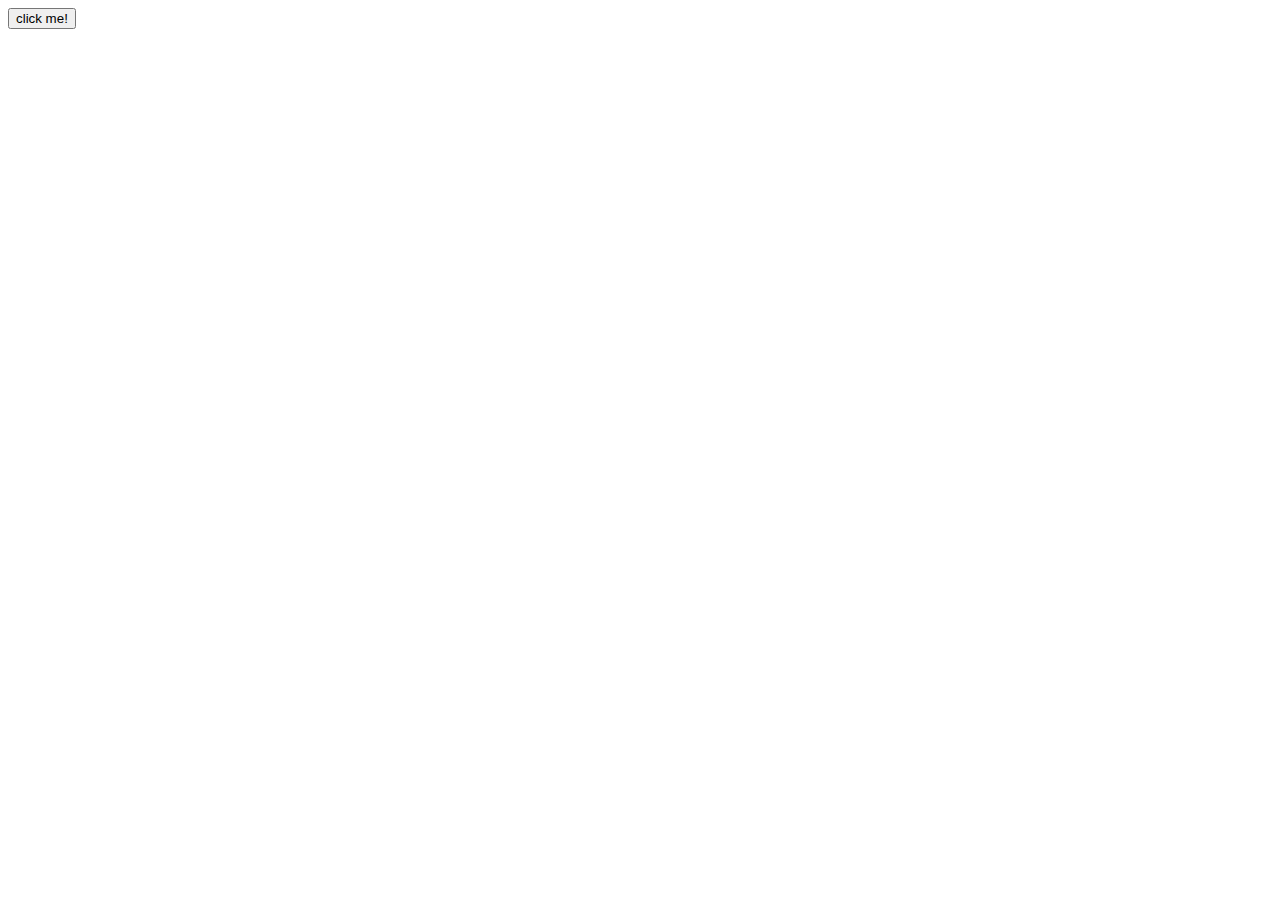
==== 02.Random background color changer/index.html @ e68b6e56 "02. file name changed" ====
<!DOCTYPE html>
<html lang="en">
  <head>
    <meta charset="UTF-8" />
    <meta name="viewport" content="width=device-width, initial-scale=1.0" />
    <link rel="stylesheet" href="style.css" />
    <title>Random Background Color</title>
  </head>
  <body>
    <button class="changer__btn">click me!</button>
    <p class="color__code"></p>
    <script src="script.js"></script>
  </body>
</html>
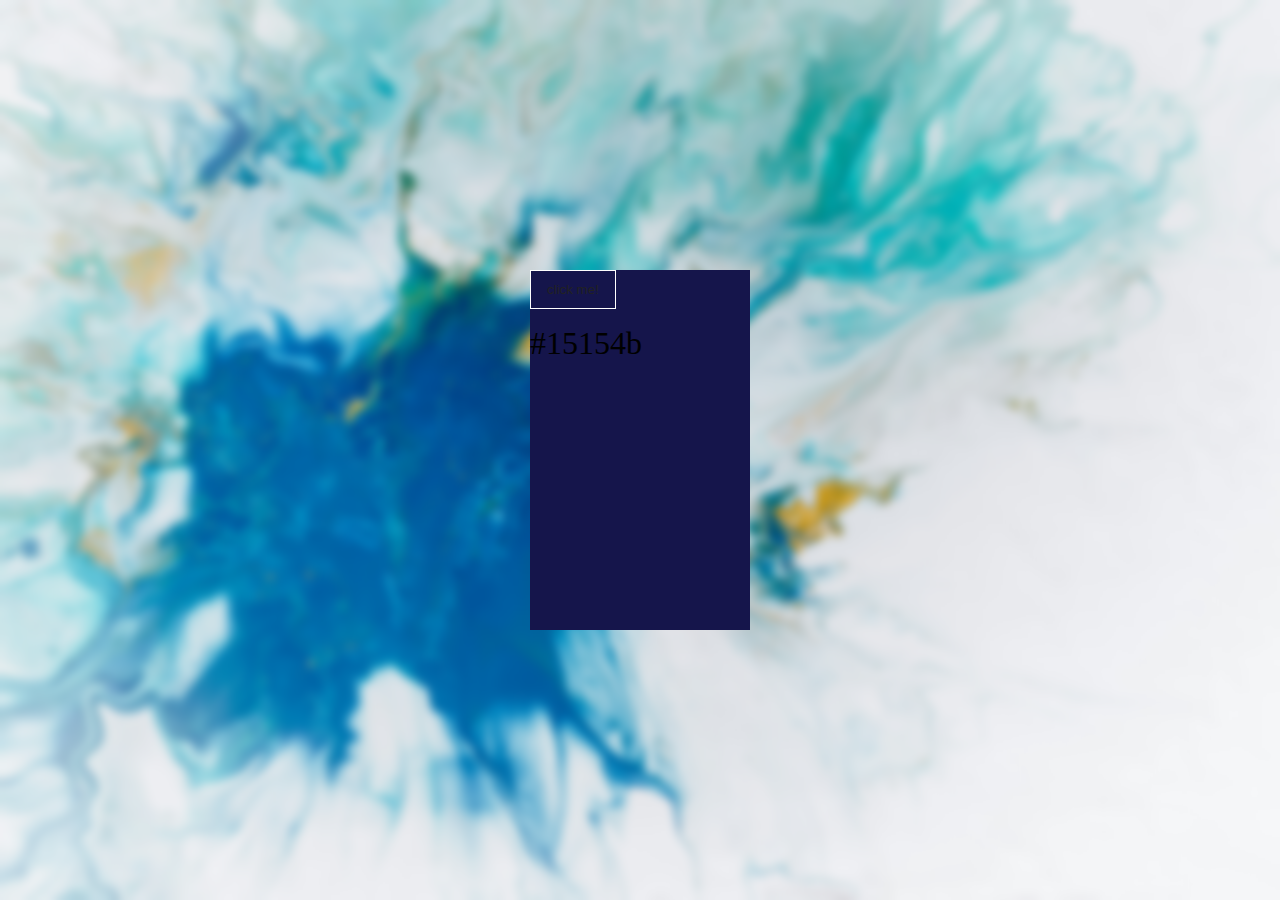
==== commit 2eaa3747: "02. html and css changes" ====
--- a/02.Random background color changer/index.html
+++ b/02.Random background color changer/index.html
@@ -7,8 +7,12 @@
     <title>Random Background Color</title>
   </head>
   <body>
-    <button class="changer__btn">click me!</button>
-    <p class="color__code"></p>
+    <div class="container">
+      <div class="color__screen">
+        <button class="changer__btn">click me!</button>
+        <p class="color__code"></p>
+      </div>
+    </div>
     <script src="script.js"></script>
   </body>
 </html>
--- a/02.Random background color changer/style.css
+++ b/02.Random background color changer/style.css
@@ -0,0 +1,47 @@
+* {
+  padding: 0;
+  margin: 0;
+  box-sizing: border-box;
+}
+
+body {
+  background: url(unsplash.jpg);
+  background-repeat: no-repeat;
+  background-position: center;
+  background-size: cover;
+  backdrop-filter: blur(5px);
+  height: 100dvb;
+  display: flex;
+  align-items: center;
+  flex-direction: column;
+  justify-content: center;
+  transition: 0.3s cubic-bezier(0.215, 0.61, 0.355, 1);
+}
+.color__screen {
+  width: 220px;
+  height: 40vh;
+}
+.changer__btn {
+  padding: 0.7rem 1rem;
+  background-color: transparent;
+  border: 1px solid #fff;
+  color: #222;
+  transition: 0.8s cubic-bezier(0.175, 0.885, 0.32, 1.275);
+}
+
+.changer__btn:hover {
+  border: 1px solid #222;
+  background-color: gainsboro;
+  /* color: #fff; */
+  cursor: pointer;
+  scale: 1.1;
+}
+
+.changer__btn:active {
+  scale: 0.9;
+}
+
+.color__code {
+  font-size: 2rem;
+  margin-top: 1rem;
+}
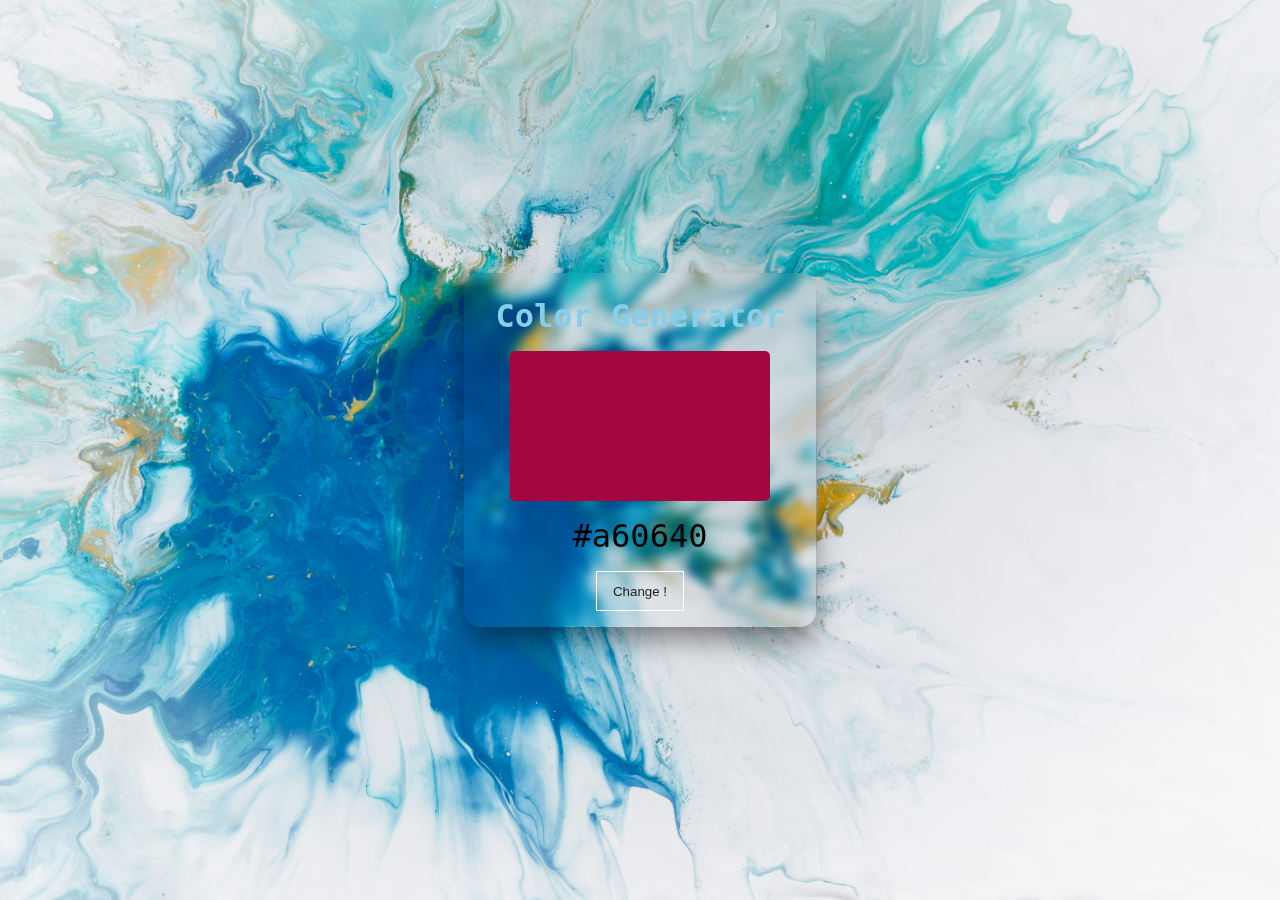
==== commit 8175f184: "02. complete" ====
--- a/02.Random background color changer/index.html
+++ b/02.Random background color changer/index.html
@@ -8,10 +8,12 @@
   </head>
   <body>
     <div class="container">
-      <div class="color__screen">
-        <button class="changer__btn">click me!</button>
-        <p class="color__code"></p>
+      <h1>Color Generator</h1>
+      <div class="color__screen"></div>
+      <div class="color__code">
+        <p class="color__text"></p>
       </div>
+      <button class="changer__btn">Change !</button>
     </div>
     <script src="script.js"></script>
   </body>
--- a/02.Random background color changer/style.css
+++ b/02.Random background color changer/style.css
@@ -9,7 +9,7 @@
   background-repeat: no-repeat;
   background-position: center;
   background-size: cover;
-  backdrop-filter: blur(5px);
+  font-family: monospace;
   height: 100dvb;
   display: flex;
   align-items: center;
@@ -17,10 +17,37 @@
   justify-content: center;
   transition: 0.3s cubic-bezier(0.215, 0.61, 0.355, 1);
 }
+.container {
+  backdrop-filter: blur(5px);
+  padding: 1rem 2rem;
+  border-radius: 1rem;
+  display: flex;
+  flex-direction: column;
+  align-items: center;
+  justify-content: center;
+  -webkit-box-shadow: 2px 16px 31px -6px rgba(0, 0, 0, 0.49);
+  -moz-box-shadow: 2px 16px 31px -6px rgba(0, 0, 0, 0.49);
+  box-shadow: 2px 16px 31px -6px rgba(0, 0, 0, 0.49);
+
+  h1 {
+    font-size: 2rem;
+    color: skyblue;
+    margin-top: 0.5rem;
+    margin-bottom: 1rem;
+  }
+}
+
 .color__screen {
-  width: 220px;
-  height: 40vh;
+  width: 90%;
+  height: 150px;
+  border-radius: 5px;
 }
+
+.color__code {
+  font-size: 2rem;
+  margin-block: 1rem;
+}
+
 .changer__btn {
   padding: 0.7rem 1rem;
   background-color: transparent;
@@ -30,9 +57,9 @@
 }
 
 .changer__btn:hover {
-  border: 1px solid #222;
+  border: 1px solid transparent;
   background-color: gainsboro;
-  /* color: #fff; */
+  color: #fff;
   cursor: pointer;
   scale: 1.1;
 }
@@ -40,8 +67,3 @@
 .changer__btn:active {
   scale: 0.9;
 }
-
-.color__code {
-  font-size: 2rem;
-  margin-top: 1rem;
-}
